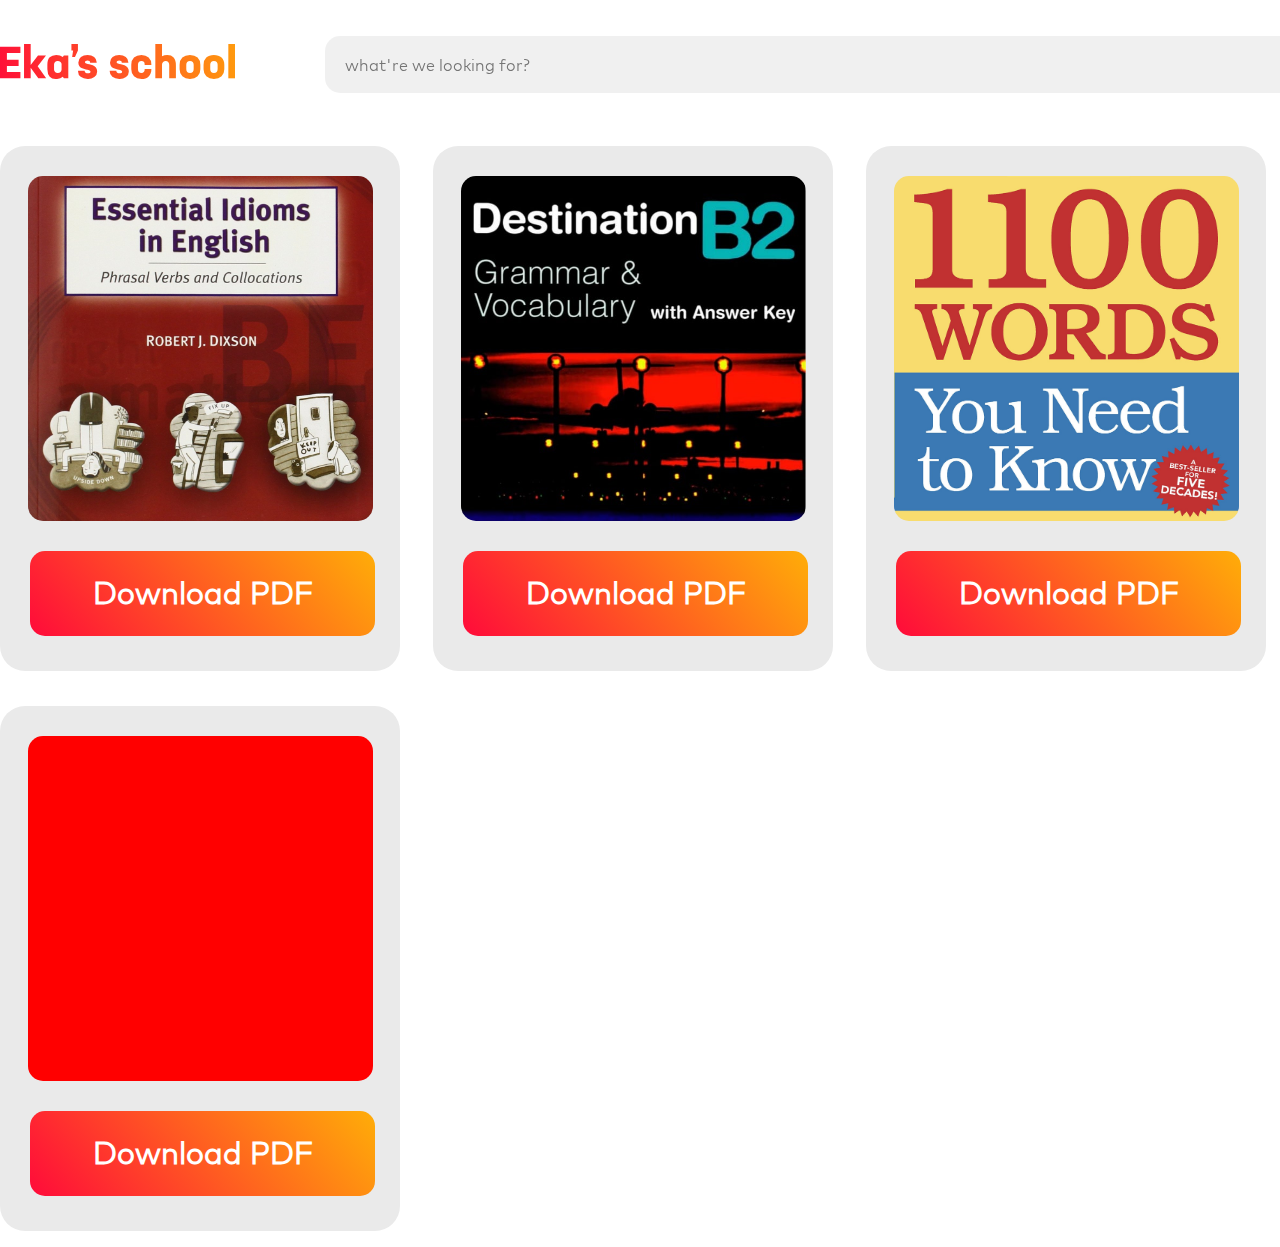
==== main.html @ 1b963c9a "Update main.html" ====
<!DOCTYPE html>
<html lang="en">
<head>
    <meta charset="UTF-8">
    <meta name="viewport" content="width=device-width, initial-scale=1.0">
    <title>Eka's School</title>
    <link rel="icon" href="assets/icons/site-icon.png">
    <link rel="stylesheet" href="assets/styles/default.css">
    <link rel="stylesheet" href="assets/styles/main.css">
    <link rel="stylesheet" href="assets/styles/covers.css">
</head>
<body>
    <header>
        <div class="container">
            <img src="assets/icons/logo.svg" alt="logo" class="logo">

            <input type="text" id="myInput" onkeyup="myFunction()" placeholder="what're we looking for?" title="Search PDF here..." class="search">
            <a href="#" class="contact">Contact</a>
            <div class="dark-mode">
                <input type="checkbox" class="form-check-input" id="darkSwitch" title="Dark Mode">
            </div>
        </div>
    </header>
    <div class="space"></div>
    <div class="container">
        <ul id="myUL">
            <div class="collumnOne">
                <li>
                    <div class="pdfBox">
                        <div class="cover dixson"></div>
                        <button onclick="window.location.href='pdfs/Dixon-beginning.docx';">Download PDF</button>
                    </div>
                    <a name="tags">დიქსონი, dixoni, diqsoni, dixson</a>
                </li>
                <li>
                    <div class="pdfBox">
                        <div class="cover destinationB2"></div>
                        <button onclick="window.open('pdfs/Destination-B2-words-pdf.io-1.pdf');">Download PDF</button>
                    </div>
                    <a name="tags">Destination B2 დესთინეიშენი</a>
                </li>
                <li>
                    <div class="pdfBox">
                        <div class="cover words1100"></div>
                        <button onclick="window.location.href='pdfs/1100-Words.docx';">Download PDF</button>
                    </div>
                    <a name="tags">1100 words you need know</a>
                </li>
                <li>
                    <div class="pdfBox">
                        <div class="cover bj-yl"></div>
                        <button onclick="window.location.href='pdfs/bj-yellow-intermediate.docx';">Download PDF</button>
                    </div>
                    <a name="tags">ყვითელი ბჯ yviteli yellow bj</a>
                </li>
            </div>
            <div class="collumnTwo">
                <li>
                    <div class="pdfBox">
                        <div class="cover"></div>
                        <button  onclick="window.open('pdfs/college-essays.pdf');">Download PDF</button>
                    </div>
                    <a>collage essays კოლეჯის ესეები</a>
                </li>
                <!-- <li>
                    <div class="pdfBox">
                        <div class="cover"></div>
                        <button>Download PDF</button>
                    </div>
                    <a>ლურჯი ბჯ, witeli, red, bj</a>
                </li>
                <li>
                    <div class="pdfBox">
                        <div class="cover"></div>
                        <button>Download PDF</button>
                    </div>
                    <a>ყვითელი ბჯ, witeli, red, bj</a>
                </li>
                <li>
                    <div class="pdfBox">
                        <div class="cover"></div>
                        <button>Download PDF</button>
                    </div>
                    <a>მწვანე ბჯ, witeli, red, bj</a>
                </li> -->
            </div>
        </ul>
    </div>

    <script src="assets/script/search.js"></script>
    <script src="assets/script/darkmode.js"></script>
</body>
</html>
---- assets/styles/default.css ----
@font-face {
    font-family: 'Main';
    src: url(../fonts/Bog17Headline.ttf);
}

/* @font-face {
  font-family: 'second';
  src: url(../fonts/gpb.ttf);
} */

[data-theme="dark"] {
  background-color: #0f0f0f;
  transition: 0.3s;
}

::-webkit-scrollbar {
    width: 12px;
  }
  
  ::-webkit-scrollbar-track {
    background: #111111; 
  }
   
  ::-webkit-scrollbar-thumb {
    background: #2f2f2f;
    border-radius: 30px;
  }
  
  ::-webkit-scrollbar-thumb:hover {
    background: rgb(78, 78, 78); 
  }
  
  ::selection {
      background: #f1105b;
      color: #ab4c4c;
  }

  button:focus {
    outline: none;
}

  input:focus {
    outline: none;
  }
/*! normalize.css v8.0.1 | MIT License | github.com/necolas/normalize.css */

/* Document
   ========================================================================== */

/**
 * 1. Correct the line height in all browsers.
 * 2. Prevent adjustments of font size after orientation changes in iOS.
 */

html {
  line-height: 1.15; /* 1 */
  -webkit-text-size-adjust: 100%; /* 2 */
}

/* Sections
   ========================================================================== */

/**
 * Remove the margin in all browsers.
 */

body {
  margin: 0;
  padding: 0;
}

/**
 * Render the `main` element consistently in IE.
 */

main {
  display: block;
}

/**
 * Correct the font size and margin on `h1` elements within `section` and
 * `article` contexts in Chrome, Firefox, and Safari.
 */

h1 {
  font-size: 2em;
  margin: 0.67em 0;
}

/* Grouping content
   ========================================================================== */

/**
 * 1. Add the correct box sizing in Firefox.
 * 2. Show the overflow in Edge and IE.
 */

hr {
  box-sizing: content-box; /* 1 */
  height: 0; /* 1 */
  overflow: visible; /* 2 */
}

/**
 * 1. Correct the inheritance and scaling of font size in all browsers.
 * 2. Correct the odd `em` font sizing in all browsers.
 */

pre {
  font-family: monospace, monospace; /* 1 */
  font-size: 1em; /* 2 */
}

/* Text-level semantics
   ========================================================================== */

/**
 * Remove the gray background on active links in IE 10.
 */

a {
  background-color: transparent;
  cursor: url(../icons/cursor-pointer.png), pointer;
}

/**
 * 1. Remove the bottom border in Chrome 57-
 * 2. Add the correct text decoration in Chrome, Edge, IE, Opera, and Safari.
 */

abbr[title] {
  border-bottom: none; /* 1 */
  text-decoration: underline; /* 2 */
  text-decoration: underline dotted; /* 2 */
}

/**
 * Add the correct font weight in Chrome, Edge, and Safari.
 */

b,
strong {
  font-weight: bolder;
}

/**
 * 1. Correct the inheritance and scaling of font size in all browsers.
 * 2. Correct the odd `em` font sizing in all browsers.
 */

code,
kbd,
samp {
  font-family: monospace, monospace; /* 1 */
  font-size: 1em; /* 2 */
}

/**
 * Add the correct font size in all browsers.
 */

small {
  font-size: 80%;
}

/**
 * Prevent `sub` and `sup` elements from affecting the line height in
 * all browsers.
 */

sub,
sup {
  font-size: 75%;
  line-height: 0;
  position: relative;
  vertical-align: baseline;
}

sub {
  bottom: -0.25em;
}

sup {
  top: -0.5em;
}

/* Embedded content
   ========================================================================== */

/**
 * Remove the border on images inside links in IE 10.
 */

img {
  border-style: none;
}

/* Forms
   ========================================================================== */

/**
 * 1. Change the font styles in all browsers.
 * 2. Remove the margin in Firefox and Safari.
 */

button,
input,
optgroup,
select,
textarea {
  font-family: inherit; /* 1 */
  font-size: 100%; /* 1 */
  line-height: 1.15; /* 1 */
  margin: 0; /* 2 */
}

/**
 * Show the overflow in IE.
 * 1. Show the overflow in Edge.
 */

button,
input {
  /* 1 */
  overflow: visible;
}

/**
 * Remove the inheritance of text transform in Edge, Firefox, and IE.
 * 1. Remove the inheritance of text transform in Firefox.
 */

button,
select {
  /* 1 */
  text-transform: none;
}

/**
 * Correct the inability to style clickable types in iOS and Safari.
 */

button,
[type='button'],
[type='reset'],
[type='submit'] {
  -webkit-appearance: button;
}

/**
 * Remove the inner border and padding in Firefox.
 */

button::-moz-focus-inner,
[type='button']::-moz-focus-inner,
[type='reset']::-moz-focus-inner,
[type='submit']::-moz-focus-inner {
  border-style: none;
  padding: 0;
}

/**
 * Restore the focus styles unset by the previous rule.
 */

button:-moz-focusring,
[type='button']:-moz-focusring,
[type='reset']:-moz-focusring,
[type='submit']:-moz-focusring {
  outline: 1px dotted ButtonText;
}

/**
 * Correct the padding in Firefox.
 */

fieldset {
  padding: 0.35em 0.75em 0.625em;
}

/**
 * 1. Correct the text wrapping in Edge and IE.
 * 2. Correct the color inheritance from `fieldset` elements in IE.
 * 3. Remove the padding so developers are not caught out when they zero out
 *    `fieldset` elements in all browsers.
 */

legend {
  box-sizing: border-box; /* 1 */
  color: inherit; /* 2 */
  display: table; /* 1 */
  max-width: 100%; /* 1 */
  padding: 0; /* 3 */
  white-space: normal; /* 1 */
}

/**
 * Add the correct vertical alignment in Chrome, Firefox, and Opera.
 */

progress {
  vertical-align: baseline;
}

/**
 * Remove the default vertical scrollbar in IE 10+.
 */

textarea {
  overflow: auto;
}

/**
 * 1. Add the correct box sizing in IE 10.
 * 2. Remove the padding in IE 10.
 */

[type='checkbox'],
[type='radio'] {
  box-sizing: border-box; /* 1 */
  padding: 0; /* 2 */
}

/**
 * Correct the cursor style of increment and decrement buttons in Chrome.
 */

[type='number']::-webkit-inner-spin-button,
[type='number']::-webkit-outer-spin-button {
  height: auto;
}

/**
 * 1. Correct the odd appearance in Chrome and Safari.
 * 2. Correct the outline style in Safari.
 */

[type='search'] {
  -webkit-appearance: textfield; /* 1 */
  outline-offset: -2px; /* 2 */
}

/**
 * Remove the inner padding in Chrome and Safari on macOS.
 */

[type='search']::-webkit-search-decoration {
  -webkit-appearance: none;
}

/**
 * 1. Correct the inability to style clickable types in iOS and Safari.
 * 2. Change font properties to `inherit` in Safari.
 */

::-webkit-file-upload-button {
  -webkit-appearance: button; /* 1 */
  font: inherit; /* 2 */
}

/* Interactive
   ========================================================================== */

/*
 * Add the correct display in Edge, IE 10+, and Firefox.
 */

details {
  display: block;
}

/*
 * Add the correct display in all browsers.
 */

summary {
  display: list-item;
}

/* Misc
   ========================================================================== */

/**
 * Add the correct display in IE 10+.
 */

template {
  display: none;
}

/**
 * Add the correct display in IE 10.
 */

[hidden] {
  display: none;
}
---- assets/styles/main.css ----
header{
    width: 100%;
    height: 130px;
    background-color: rgba(255,255,255,75%);
    backdrop-filter: blur(15px);
    position: fixed;
    z-index: 1;
}

[data-theme="dark"] header{
    background-color: rgb(15 15 15 / 75%);
    transition: 0.3s;
}

.space{
    height: 130px;
}

.container{
    width: 1700px;
    margin: auto;
}

.logo{
    height: 35px;
    width: auto;
    margin-top: 44px;
}

.dark-mode {
    float: right;
    margin-top: 36px;
    width: 55px;
    height: 55px;
    background: #0000000f;
    background-position: 50%, 50%;
    background-repeat: no-repeat;
    background-size: cover;
    margin-right: 40px;
    border-radius: 15px;
}

#darkSwitch {
    width: 55px;
    height: 55px;
    opacity: 0;
    cursor: pointer;
}

.contact{
    font-family: 'Main';
    font-weight: 800;
    text-decoration: none;
    color: black;
    opacity: 0.4;
    float: right;
    line-height: 124px;
    font-size: 30px;
}

.contact:hover{
    opacity: 0.6;
    transition: 0.3s;
}

[data-theme="dark"] .contact{
    color: white;
    transition: 0.3s;
}

.search{
    margin-left: 90px;
    width: 1090px;
    height: 55px;
    border-radius: 15px;
    border: none;
    background: #0000000f;
    font-family: 'Main', sans-serif;
    padding-left: 20px;
    padding-right: 20px;
    position: absolute;
    top: 36px;
}

[data-theme="dark"] .dark-mode{
    background: #ffffff33;
    transition: 0.3s;
}

[data-theme="dark"] .search{
    background: #ffffff33;
    transition: 0.3s;
}

ul{
    padding: 0;
}

li{
    display: inline-block;
}

li a{
    display: none;
}

.pdfBox{
    width: 400px;
    height: 495px;
    background: #EAEAEA;
    border-radius: 25px;
    padding-top: 30px;
}

[data-theme="dark"] .pdfBox{
    background: #eaeaea12;
    transition: 0.3s;
}

.cover{
    width: 345px;
    height: 345px;
    background: red;
    border-radius: 15px;
    margin-left: auto;
    margin-right: auto;
}

button{
    cursor: pointer;
    background: linear-gradient(50deg, #FF0B3A, #FFAD08);
    background-repeat: no-repeat;
    background-position: 37% 51%;
    color: white;
    font-size: 30px;
    font-weight: bold;
    transition: 0.5s;
    width: 345px;
    height: 85px;
    border-radius: 15px;
    border: none;
    font-family: 'Main', sans-serif;
    margin-top: 30px;
    margin-left: 30px;
}

[data-theme="dark"] button{
    opacity: 0.85;
    transition: 0.3s;
}

li:not(:last-child){
    margin-right: 29px;
}

.collumnTwo{
    margin-top: 35px;
}

@media only screen and (max-width: 750px){
    .container{
        width: 300px;
    }
    .logo {
        height: 25px;
        margin-top: 25px;
    }
    .search {
        margin-left: 0;
        width: 260px;
        height: 45px;
        top: 75px;
        display: block;
        border-radius: 12px;
    }
    .contact{
        display: none;
    }
    .dark-mode, #darkSwitch{
        width: 40px;
        height: 40px;
        margin-right: 0;
        border-radius: 12px;
        margin-top: 18px;
    }
    li:not(:last-child) {
        margin-right: 0px;
    }
    .pdfBox {
        width: 300px;
        height: 380px;
        margin-bottom: 20px;
        padding-top: 22px;
    }
    .cover {
        width: 265px;
        height: 265px;
    }
    button{
        width: 265px;
        margin-left: 17px;
        height: 65px;
        font-size: 22px;
        margin-top: 22px;
    }
    header, .space{
        height: 140px;
    }
}
---- assets/styles/covers.css ----
.dixson{
    background: url(../covers/dixson.jpg);
    background-size: cover;
    background-position: 50%;
}

.destinationB2{
    background: url(../covers/destination-b2.jpg);
    background-size: cover;
}

.words1100{
    background: url(../covers/1100.jpg);
    background-size: cover;
    background-position: 50% 38%;
}

.bj-yl{
    background: url(../covers/bj-yellow.jpg);
    background-size: cover;
    background-position: 50% 20%;
}
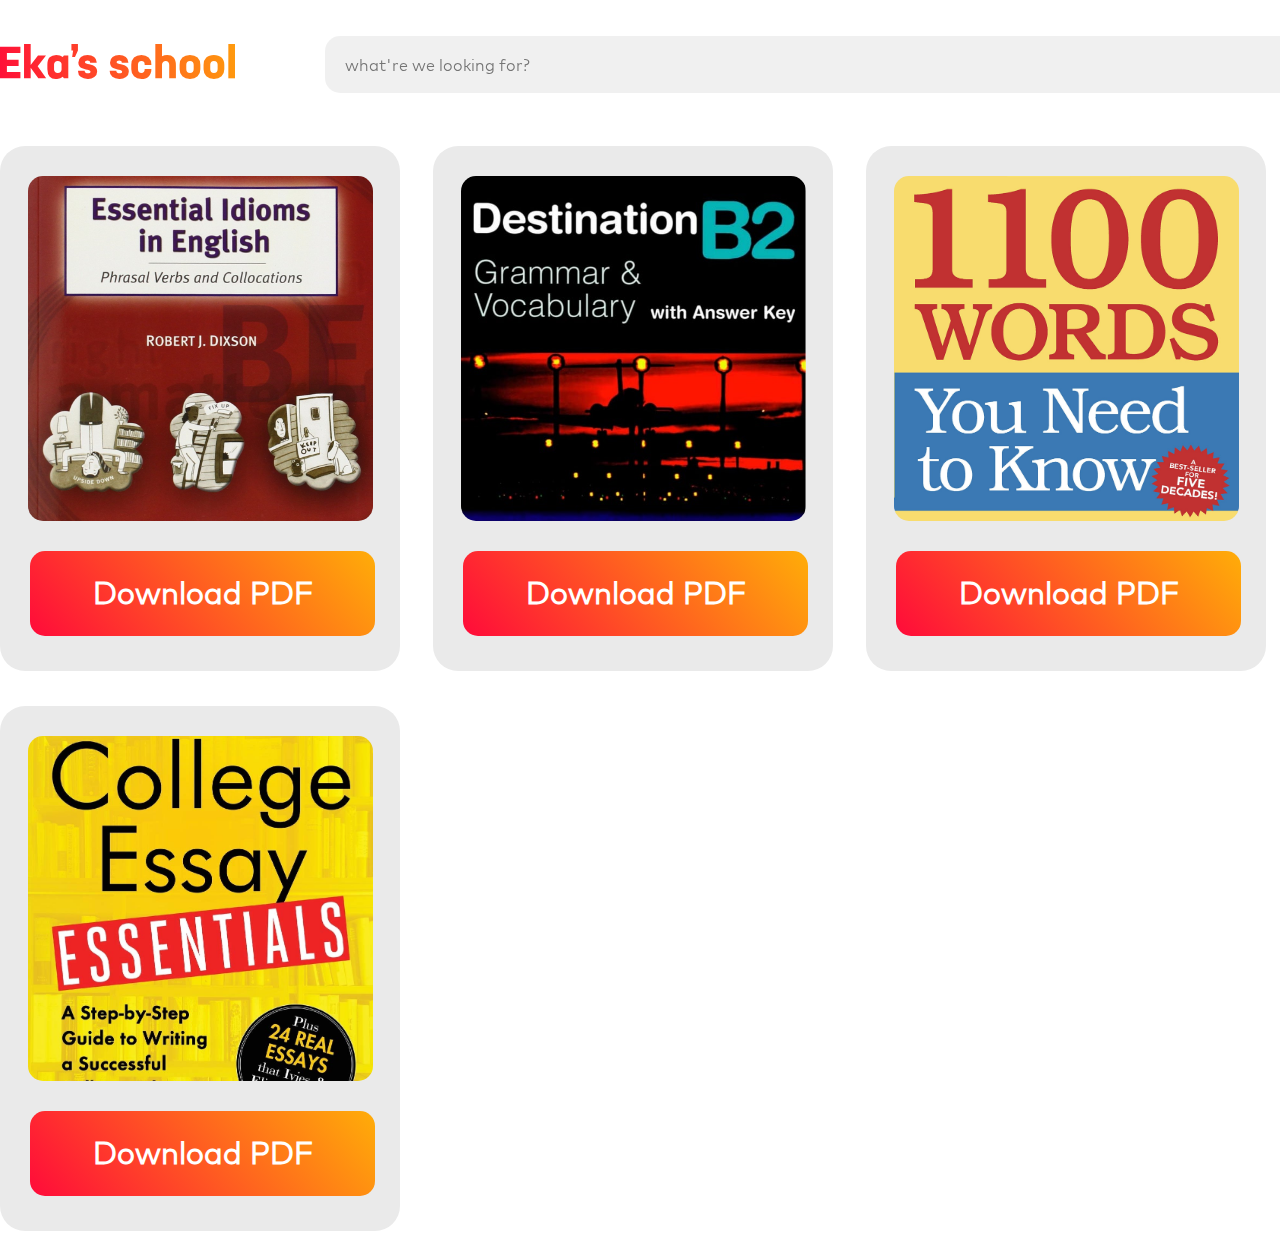
==== commit 6557860d: "subj" ====
--- a/main.html
+++ b/main.html
@@ -57,7 +57,7 @@
             <div class="collumnTwo">
                 <li>
                     <div class="pdfBox">
-                        <div class="cover"></div>
+                        <div class="cover collageEssays"></div>
                         <button  onclick="window.open('pdfs/college-essays.pdf');">Download PDF</button>
                     </div>
                     <a>collage essays კოლეჯის ესეები</a>
--- a/assets/styles/covers.css
+++ b/assets/styles/covers.css
@@ -19,4 +19,10 @@
     background: url(../covers/bj-yellow.jpg);
     background-size: cover;
     background-position: 50% 20%;
+}
+
+.collageEssays{
+    background: url(../covers/collage-essays.jpg);
+    background-size: cover;
+    background-position: 50% 20%;
 }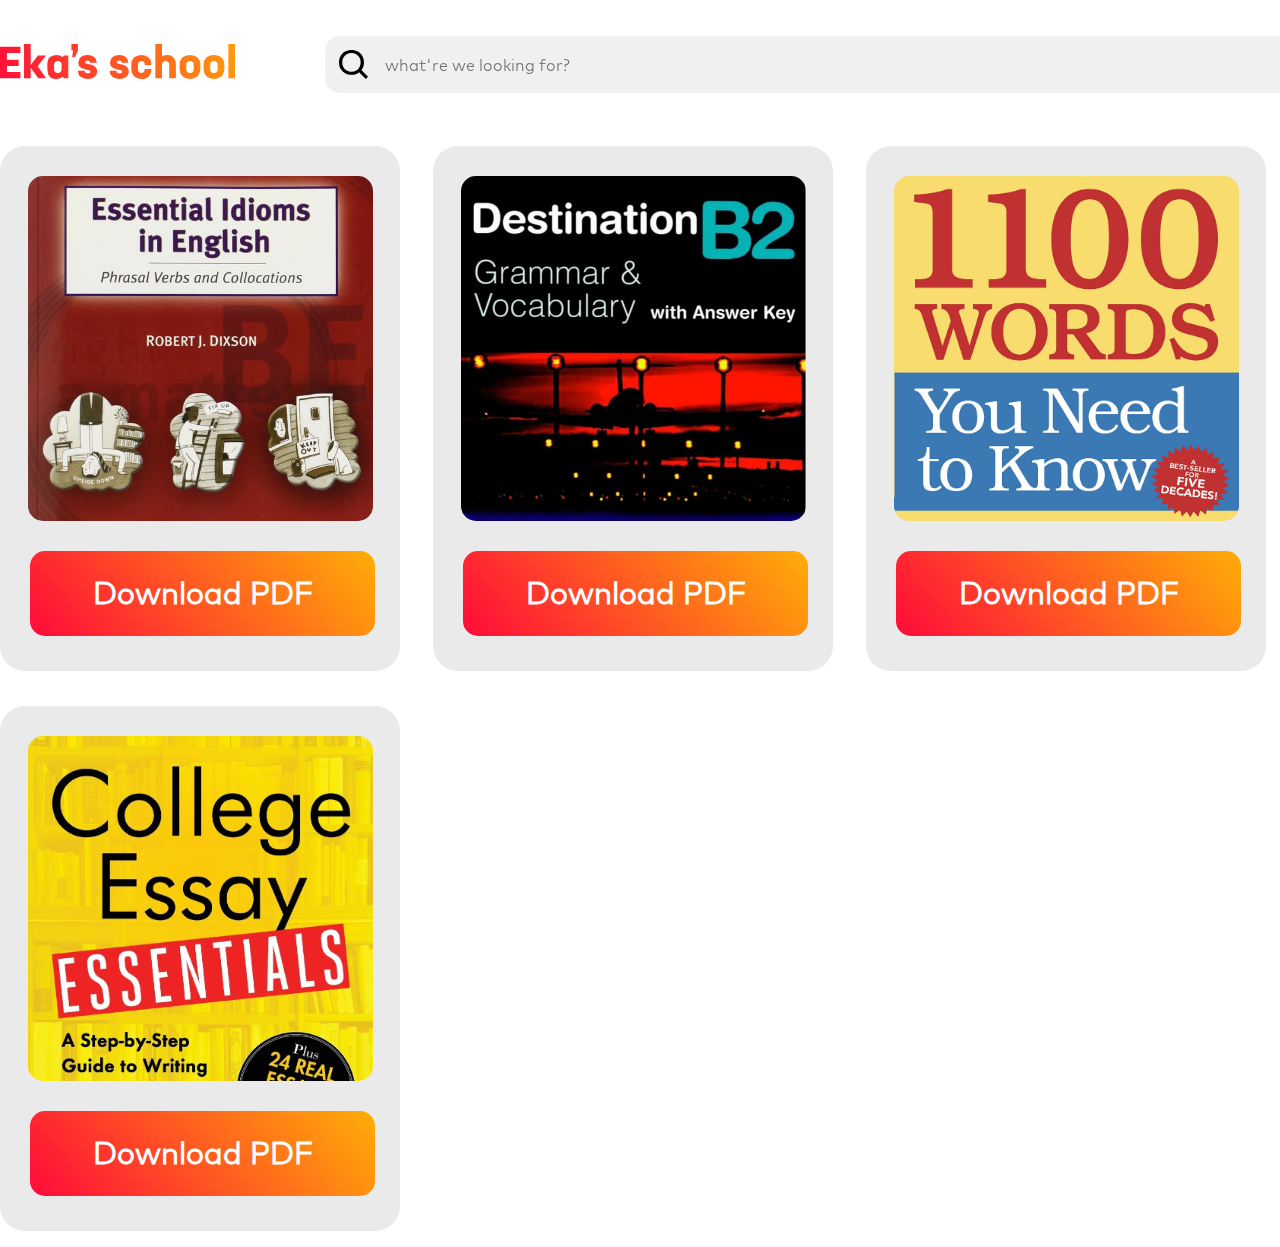
==== commit 65af435c: "Contact and more Features" ====
--- a/main.html
+++ b/main.html
@@ -8,6 +8,7 @@
     <link rel="stylesheet" href="assets/styles/default.css">
     <link rel="stylesheet" href="assets/styles/main.css">
     <link rel="stylesheet" href="assets/styles/covers.css">
+    <link rel="stylesheet" href="assets/styles/contact.css">
 </head>
 <body>
     <header>
@@ -15,7 +16,8 @@
             <img src="assets/icons/logo.svg" alt="logo" class="logo">
 
             <input type="text" id="myInput" onkeyup="myFunction()" placeholder="what're we looking for?" title="Search PDF here..." class="search">
-            <a href="#" class="contact">Contact</a>
+            <a class="contact" onclick="openNav()" style="cursor: pointer;">Contact</a>
+            <div class="dark-mode contactBtn" onclick="openNav()"></div>
             <div class="dark-mode">
                 <input type="checkbox" class="form-check-input" id="darkSwitch" title="Dark Mode">
             </div>
@@ -86,8 +88,25 @@
             </div>
         </ul>
     </div>
+    <div class="contactForm" id="cForm">
+        <center>
+                <form action="https://formsubmit.co/edu-eka@gmail.com" class="cForm" id="ctFormEng" method="POST">
+                    <a class="contactTitle">Get in touch</a>
+                    <div class="close" onclick="closeNav()"></div>
+                    <hr>
+                    <input type="text" placeholder="your name..." class="name" name="name" required="">
+                    <input type="text" placeholder="your email..." class="email" name="email" required="">
+                    <textarea type="text" placeholder="is there anything that you want to tell me?" class="subject" name="message" required=""></textarea>
+                    <input type="submit" value="now send it ツ" id="contactBtn">
+                    <input type="hidden" name="_captcha" value="false">
+                    <input type="hidden" name="_subject" value="From EDU-EKA website!!">
+                    <input type="hidden" name="_next" value="https://www.edu-eka.tk/">
+                </form>
+        </center>
+    </div>
 
     <script src="assets/script/search.js"></script>
     <script src="assets/script/darkmode.js"></script>
+    <script src="assets/script/contact.js"></script>
 </body>
 </html>--- a/assets/styles/default.css
+++ b/assets/styles/default.css
@@ -120,7 +120,6 @@
 
 a {
   background-color: transparent;
-  cursor: url(../icons/cursor-pointer.png), pointer;
 }
 
 /**
--- a/assets/styles/main.css
+++ b/assets/styles/main.css
@@ -2,7 +2,7 @@
     width: 100%;
     height: 130px;
     background-color: rgba(255,255,255,75%);
-    backdrop-filter: blur(15px);
+    backdrop-filter: blur(50px);
     position: fixed;
     z-index: 1;
 }
@@ -32,7 +32,7 @@
     margin-top: 36px;
     width: 55px;
     height: 55px;
-    background: #0000000f;
+    background: url(../icons/icon\ dark\ mode.svg) #0000000f;
     background-position: 50%, 50%;
     background-repeat: no-repeat;
     background-size: cover;
@@ -70,25 +70,29 @@
 
 .search{
     margin-left: 90px;
-    width: 1090px;
+    width: 1050px;
     height: 55px;
     border-radius: 15px;
     border: none;
-    background: #0000000f;
+    background: url(../icons/icon\ search.svg) #0000000f;
+    background-size: inherit;
+    background-repeat: no-repeat;
+    background-position: 0% 50%;
     font-family: 'Main', sans-serif;
-    padding-left: 20px;
+    padding-left: 60px;
     padding-right: 20px;
     position: absolute;
     top: 36px;
 }
 
 [data-theme="dark"] .dark-mode{
-    background: #ffffff33;
+    background: url(../icons/icon\ light\ mode.svg) #6868682e;
     transition: 0.3s;
 }
 
 [data-theme="dark"] .search{
-    background: #ffffff33;
+    opacity: 0.8;
+    filter: invert(1);
     transition: 0.3s;
 }
 
@@ -126,7 +130,7 @@
     margin-right: auto;
 }
 
-button{
+.pdfBox button{
     cursor: pointer;
     background: linear-gradient(50deg, #FF0B3A, #FFAD08);
     background-repeat: no-repeat;
@@ -144,7 +148,7 @@
     margin-left: 30px;
 }
 
-[data-theme="dark"] button{
+[data-theme="dark"] .pdfBox button{
     opacity: 0.85;
     transition: 0.3s;
 }
@@ -167,11 +171,12 @@
     }
     .search {
         margin-left: 0;
-        width: 260px;
+        width: 230px;
         height: 45px;
         top: 75px;
         display: block;
         border-radius: 12px;
+        padding-left: 50px;
     }
     .contact{
         display: none;
@@ -182,6 +187,10 @@
         margin-right: 0;
         border-radius: 12px;
         margin-top: 18px;
+        margin-left: 15px;
+    }
+    #darkSwitch{
+        margin: 0;
     }
     li:not(:last-child) {
         margin-right: 0px;
@@ -196,7 +205,7 @@
         width: 265px;
         height: 265px;
     }
-    button{
+    .pdfBox button{
         width: 265px;
         margin-left: 17px;
         height: 65px;
--- a/assets/styles/covers.css
+++ b/assets/styles/covers.css
@@ -24,5 +24,5 @@
 .collageEssays{
     background: url(../covers/collage-essays.jpg);
     background-size: cover;
-    background-position: 50% 20%;
+    background-position: 50% 4%;
 }--- a/assets/styles/contact.css
+++ b/assets/styles/contact.css
@@ -0,0 +1,149 @@
+.contactForm {
+    background: rgb(115 115 115 / 14%);
+    backdrop-filter: blur(25px);
+    width: 100%;
+    height: 100%;
+    position: fixed;
+    top: 0;
+    left: 0;
+    z-index: 1;
+    transition: 0.3s;
+    opacity: 0;
+    transform: translateY(200%);
+}
+
+.contactForm form{
+    width: 600px;
+    height: 430px;
+    background: white;
+    border-radius: 20px;
+    margin-top: 250px;
+    position: inherit;
+    padding-top: 20px;
+}
+
+[data-theme="dark"] .contactForm form{
+    background: #0f0f0f;
+    transition: 0.3s;
+}
+
+.close{
+    background: url(../icons/Icon\ cross.svg) #e5e5e5;
+    width: 40px;
+    height: 40px;
+    border-radius: 12px;
+    cursor: pointer;
+    float: right;
+    margin-right: 25px;
+    border: none;
+    transition: 0.1s;
+}
+
+.close:hover{
+    transition: 0.3s;
+    filter: invert(1);
+    background: url(../icons/Icon\ cross.svg) #79ffe5;
+}
+
+.contactForm input, textarea{
+    max-width: 250px;
+    min-width: 250px;
+    max-height: 115px;
+    min-height: 40px;
+    border: none;
+    border-radius: 10px;
+    background: #E0E0E0;
+    padding-left: 8px;
+    padding-right: 8px;
+    font-family: 'Main', sans-serif;
+    display: block;
+    margin-bottom: 15px;
+}
+
+[data-theme="dark"] .contactForm input{
+    background: rgb(44 44 44);
+    color: #bebebe;
+    transition: 0.3s;
+}
+
+[data-theme="dark"] .contactForm textarea{
+    background: rgb(44 44 44);
+    color: #bebebe;
+    transition: 0.3s;
+}
+
+.name{
+    margin-top: 65px;
+}
+
+.contactTitle{
+    font-family: 'Main', sans-serif;
+    color: #4b4b4b;
+    font-size: 30px;
+    font-weight: 600;
+    float: left;
+    margin-left: 25px;
+    margin-top: 5px;
+}
+
+[data-theme="dark"] .contactTitle{
+    color: #bebebe;
+    transition: 0.3s;
+}
+
+#contactBtn{
+    cursor: pointer;
+    max-width: 270px;
+    min-width: 270px;
+    background: url(../icons/Icon\ feather-send.svg) #bfbfbf;
+    color: rgb(0, 0, 0);
+    font-weight: bold;
+    background-position: 37% 51%;
+    transition: 0.3s;
+    -webkit-text-stroke-width: 0.05px;
+    -webkit-text-stroke-color: black;
+}
+
+#contactBtn:hover{
+    transition: 0.3s;
+    filter: invert(1);
+    background: url(../icons/Icon\ feather-send.svg) #79ffe5;
+    font-weight: bold;
+}
+
+[data-theme="dark"] .close{
+    filter: invert(1);
+    transition: 0.3s;
+}
+
+[data-theme="dark"] #contactBtn{
+    filter: invert(1);
+    transition: 0.3s;
+}
+
+hr{
+    margin-top: 62px;
+    opacity: 0.2;
+}
+
+.contactBtn{
+    display: none;
+    background: url(../icons/Icon\ contact.svg) #0000000f;
+    cursor: pointer;
+}
+
+[data-theme="dark"] .contactBtn{
+    background: url(../icons/Icon\ contact.svg) #9797972e;
+    filter: invert(1);
+    transition: 0.3s;
+}
+
+@media only screen and (max-width: 750px){
+    .contactBtn{
+        display: block;
+    }
+    .contactForm form{
+        width: 300px;
+        margin-top: 100px;
+    }
+}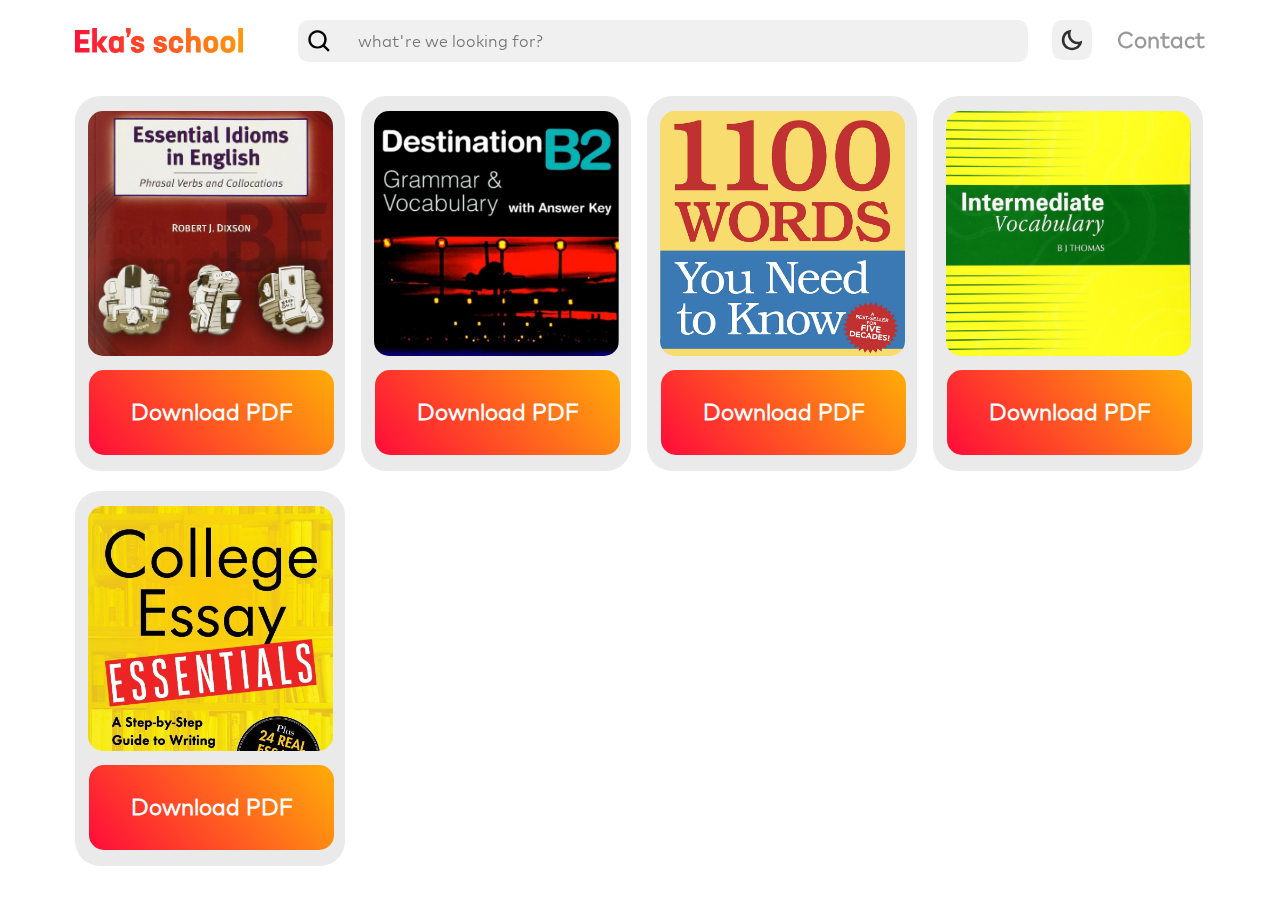
==== commit d277273b: "responsive" ====
--- a/main.html
+++ b/main.html
@@ -26,7 +26,7 @@
     <div class="space"></div>
     <div class="container">
         <ul id="myUL">
-            <div class="collumnOne">
+            <div class="collumn">
                 <li>
                     <div class="pdfBox">
                         <div class="cover dixson"></div>
@@ -56,7 +56,7 @@
                     <a name="tags">ყვითელი ბჯ yviteli yellow bj</a>
                 </li>
             </div>
-            <div class="collumnTwo">
+            <div class="collumn">
                 <li>
                     <div class="pdfBox">
                         <div class="cover collageEssays"></div>
@@ -97,7 +97,7 @@
                     <input type="text" placeholder="your name..." class="name" name="name" required="">
                     <input type="text" placeholder="your email..." class="email" name="email" required="">
                     <textarea type="text" placeholder="is there anything that you want to tell me?" class="subject" name="message" required=""></textarea>
-                    <input type="submit" value="now send it ツ" id="contactBtn">
+                    <input type="submit" value="okay send it ツ" id="contactBtn">
                     <input type="hidden" name="_captcha" value="false">
                     <input type="hidden" name="_subject" value="From EDU-EKA website!!">
                     <input type="hidden" name="_next" value="https://www.edu-eka.tk/">
--- a/assets/styles/main.css
+++ b/assets/styles/main.css
@@ -157,8 +157,140 @@
     margin-right: 29px;
 }
 
-.collumnTwo{
-    margin-top: 35px;
+.collumn{
+    margin-bottom: 35px;
+}
+
+@media only screen and (max-width: 1750px){
+    header, .space{
+        height: 100px;
+    }
+    .logo{
+        margin-top: 30px;
+    }
+    .container {
+        width: 1500px;
+    }
+    .search{
+        width: 850px;
+        top: 20px;
+    }
+    .dark-mode{
+        margin-top: 20px;
+    }
+    .contact{
+        line-height: 95px;
+    }
+    .pdfBox {
+        width: 350px;
+        height: 445px;
+    }
+    .cover {
+        width: 295px;
+        height: 295px;
+    }
+    .pdfBox button{
+        width: 295px;
+    }
+    li:not(:last-child) {
+        margin-right: 29.3px;
+    }
+}
+
+@media only screen and (max-width: 1550px){
+    .container {
+        width: 1130px;
+    }
+    header, .space {
+        height: 80px;
+    }
+    .logo {
+        height: 25px;
+        margin-top: 28px;
+    }
+    .search {
+        margin-left: 55px;
+        height: 40px;
+        width: 650px;
+        border-radius: 10px;
+    }
+    .dark-mode, #darkSwitch{
+        height: 40px;
+        width: 40px;
+        border-radius: 10px;
+        margin-right: 25px;
+    }
+    .contact {
+        font-size: 22px;
+        line-height: 80px;
+    }
+    .pdfBox {
+        width: 270px;
+        height: 360px;
+        padding-top: 15px;
+    }
+    .cover {
+        width: 245px;
+        height: 245px;
+    }
+    .pdfBox button {
+        width: 245px;
+        font-size: 22px;
+        margin-top: 14px;
+        margin-left: 14px;
+    }
+    li:not(:last-child) {
+        margin-right: 12px;
+    }
+    .collumn {
+        margin-bottom: 20px;
+    }
+}
+
+@media only screen and (max-width: 1150px){
+    .container {
+        width: 700px;
+    }
+    header, .space {
+        height: 120px;
+    }
+    .search {
+        margin-left: 0;
+        width: 614px;
+        height: 45px;
+        top: 60px;
+        display: block;
+        border-radius: 12px;
+        padding-left: 50px;
+    }
+    .pdfBox {
+        width: 330px;
+        height: 420px;
+        margin-bottom: 22px;
+    }
+    .cover {
+        width: 305px;
+        height: 305px;
+    }
+    .pdfBox button {
+        width: 305px;
+    }
+    li:not(:last-child) {
+        margin-right: 18px;
+    }
+    .collumn {
+        margin-bottom: 0px;
+    }
+    .logo{
+        margin-top: 20px;
+    }
+    .dark-mode {
+        margin-top: 10px;
+    }
+    .contact {
+        line-height: 60px;
+        margin-right: 20px;
+    }
 }
 
 @media only screen and (max-width: 750px){
--- a/assets/styles/contact.css
+++ b/assets/styles/contact.css
@@ -17,7 +17,7 @@
     height: 430px;
     background: white;
     border-radius: 20px;
-    margin-top: 250px;
+    margin-top: 25vh;
     position: inherit;
     padding-top: 20px;
 }
@@ -128,14 +128,25 @@
 
 .contactBtn{
     display: none;
-    background: url(../icons/Icon\ contact.svg) #0000000f;
+    background: url(../icons/Icon\ feather-send.svg) #ffffff0f;
     cursor: pointer;
+    filter: invert(1);
+    background-repeat: no-repeat;
+    background-position: 50%;
 }
 
 [data-theme="dark"] .contactBtn{
-    background: url(../icons/Icon\ contact.svg) #9797972e;
-    filter: invert(1);
+    background: url(../icons/Icon\ feather-send.svg) #6868682e;
+    filter: invert(0.3);
+    background-repeat: no-repeat;
+    background-position: 50%;
     transition: 0.3s;
+}
+
+@media only screen and (max-width: 1150px){
+    .contactForm form{
+        margin-top: 12vh;
+    }
 }
 
 @media only screen and (max-width: 750px){
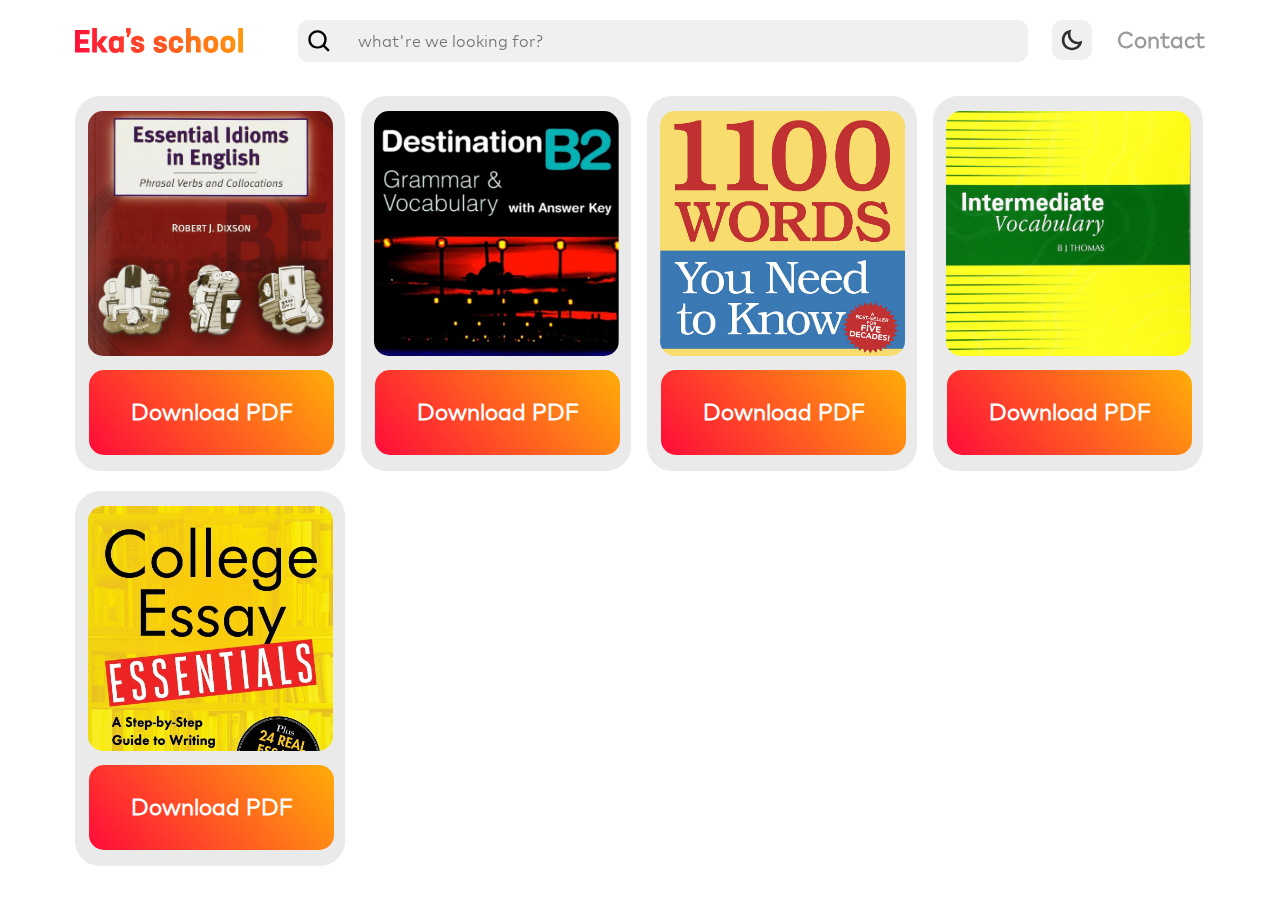
==== commit a84cec5a: "Update main.html" ====
--- a/main.html
+++ b/main.html
@@ -30,7 +30,7 @@
                 <li>
                     <div class="pdfBox">
                         <div class="cover dixson"></div>
-                        <button onclick="window.location.href='pdfs/Dixon-beginning.docx';">Download PDF</button>
+                        <button onclick="window.location.href='pdfs/Dixson.docx';">Download PDF</button>
                     </div>
                     <a name="tags">დიქსონი, dixoni, diqsoni, dixson</a>
                 </li>
@@ -109,4 +109,4 @@
     <script src="assets/script/darkmode.js"></script>
     <script src="assets/script/contact.js"></script>
 </body>
-</html>+</html>
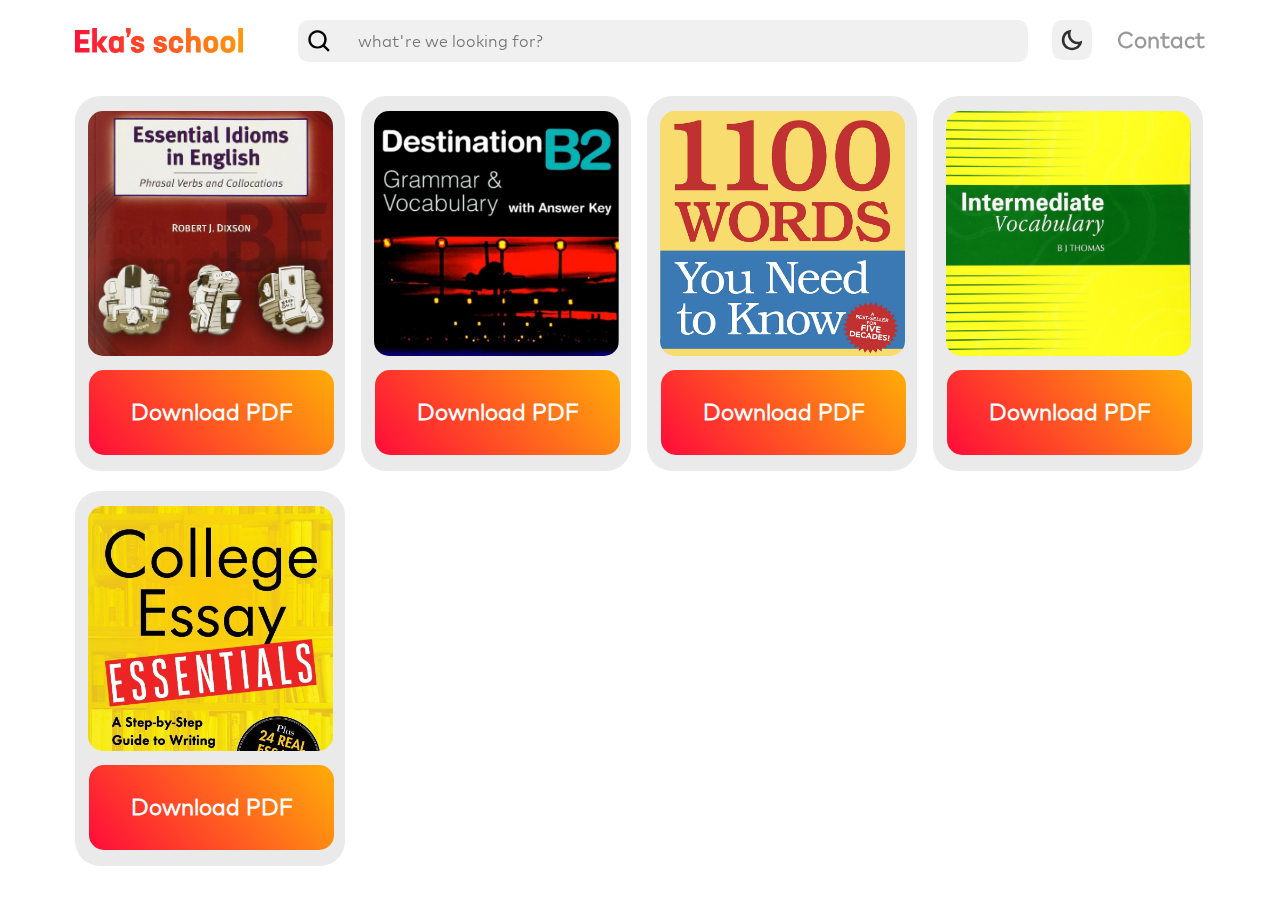
==== commit 8afbfbea: "Update main.html" ====
--- a/main.html
+++ b/main.html
@@ -51,7 +51,7 @@
                 <li>
                     <div class="pdfBox">
                         <div class="cover bj-yl"></div>
-                        <button onclick="window.location.href='pdfs/bj-yellow-intermediate.docx';">Download PDF</button>
+                        <button onclick="window.location.href='pdfs/B.-J.-Thomas.-Intermediate.docx';">Download PDF</button>
                     </div>
                     <a name="tags">ყვითელი ბჯ yviteli yellow bj</a>
                 </li>
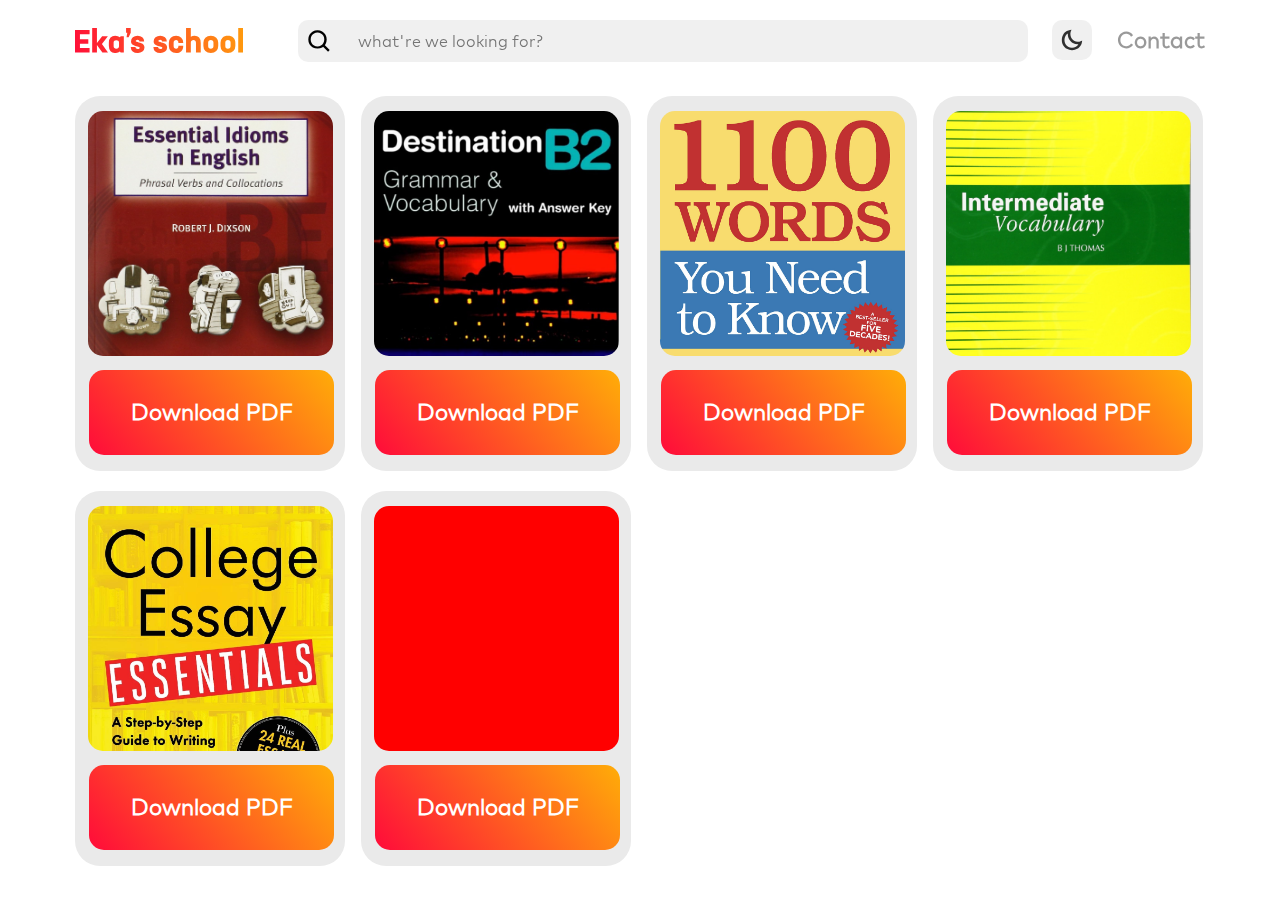
==== commit 47b6ef1a: "Update main.html" ====
--- a/main.html
+++ b/main.html
@@ -64,14 +64,14 @@
                     </div>
                     <a>collage essays კოლეჯის ესეები</a>
                 </li>
-                <!-- <li>
+                <li>
                     <div class="pdfBox">
-                        <div class="cover"></div>
+                        <div class="cover oxford-advanced"></div>
                         <button>Download PDF</button>
                     </div>
-                    <a>ლურჯი ბჯ, witeli, red, bj</a>
+                    <a>Oxford word skills advanced ოქსფორდი</a>
                 </li>
-                <li>
+                <!-- <li>
                     <div class="pdfBox">
                         <div class="cover"></div>
                         <button>Download PDF</button>
